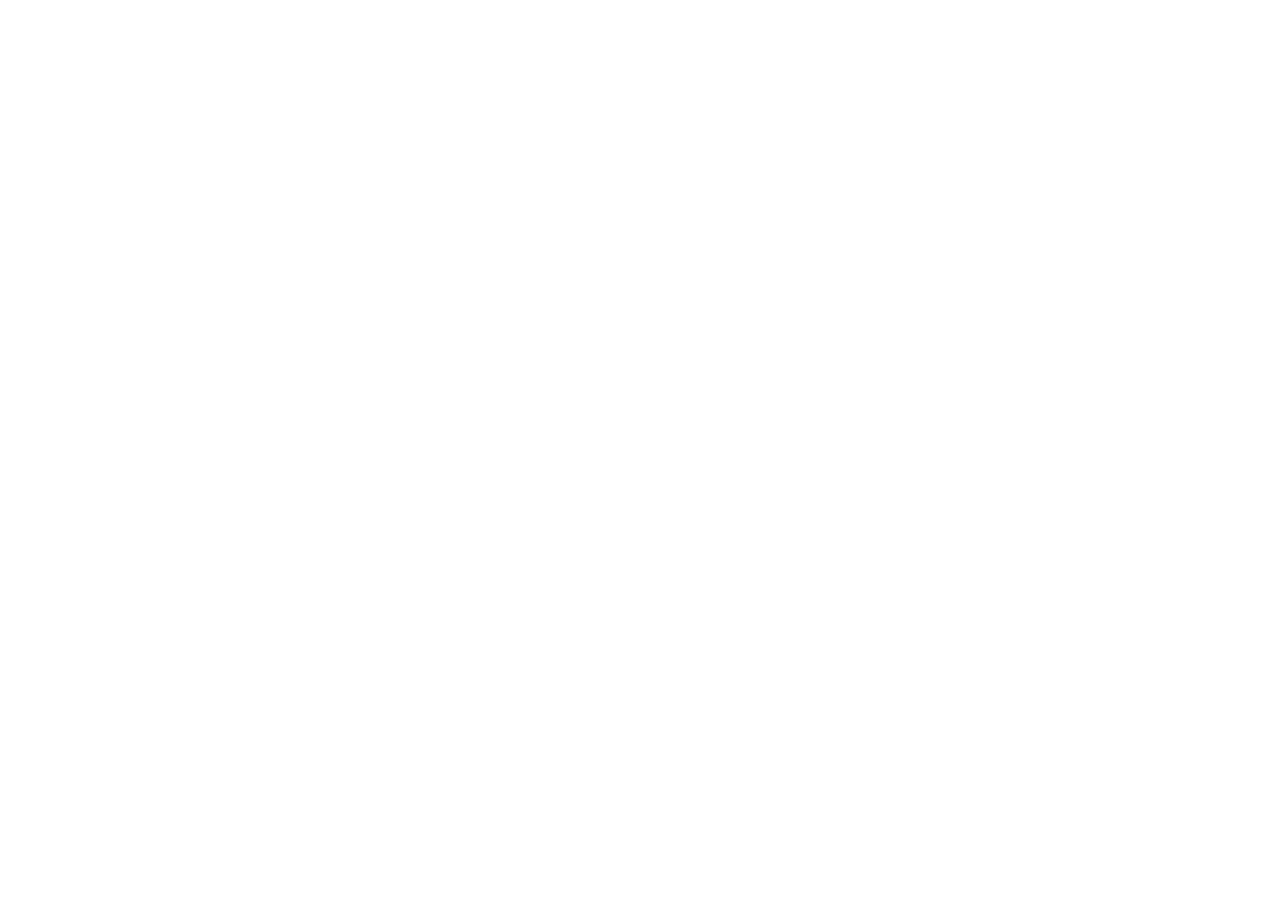
==== login.html @ 52bfa68f "init project" ====
<!DOCTYPE html>
<html lang="en">
<head>
    <meta charset="UTF-8">
    <meta http-equiv="X-UA-Compatible" content="IE=edge">
    <meta name="viewport" content="width=device-width, initial-scale=1.0">
    <title>Document</title>
</head>
<body>
    
</body>
</html>
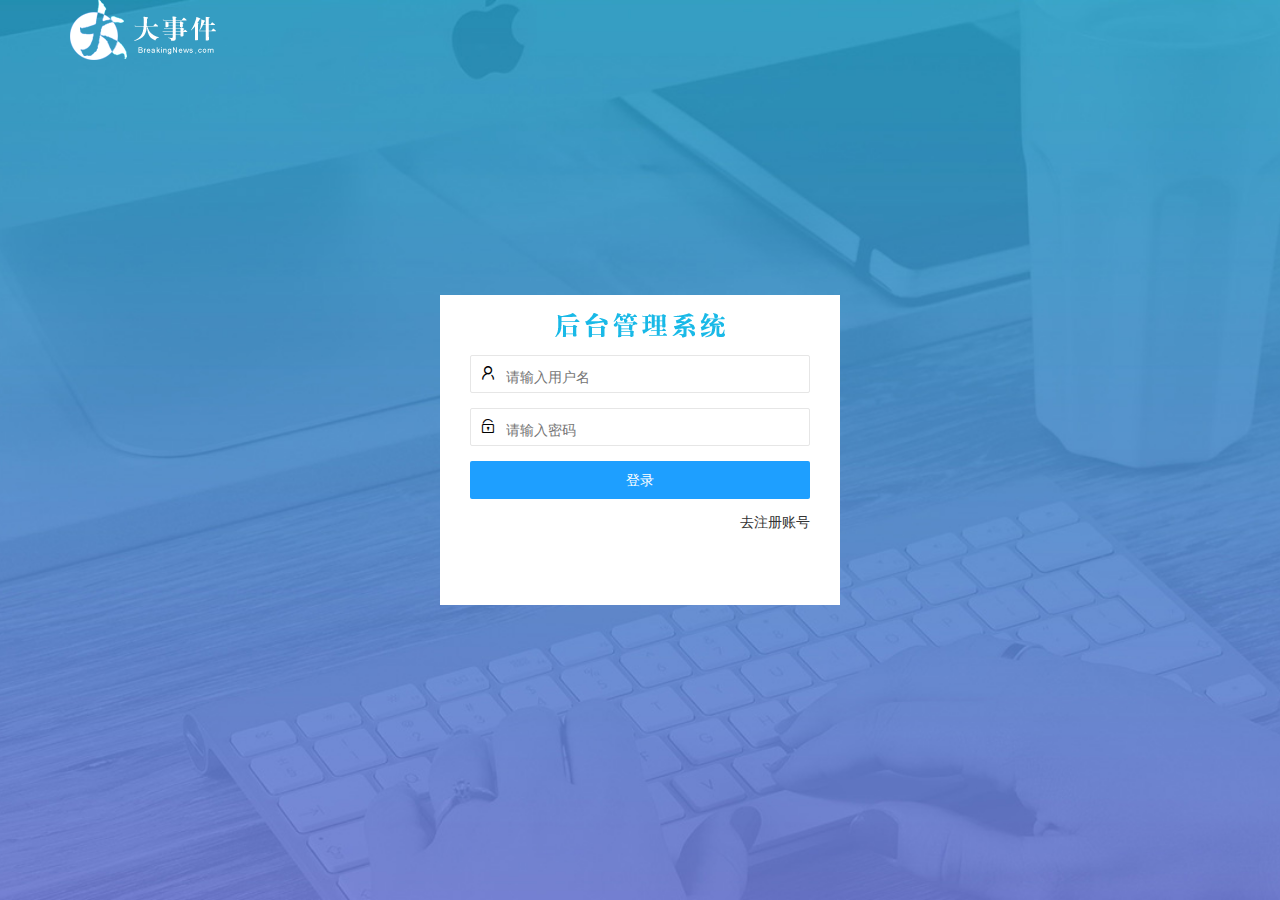
==== commit 215603e2: "完成了登录和注册的开发" ====
--- a/login.html
+++ b/login.html
@@ -1,12 +1,91 @@
 <!DOCTYPE html>
 <html lang="en">
+
 <head>
     <meta charset="UTF-8">
     <meta http-equiv="X-UA-Compatible" content="IE=edge">
     <meta name="viewport" content="width=device-width, initial-scale=1.0">
-    <title>Document</title>
+    <title>大事件</title>
+    <link rel="stylesheet" href="./assets/lib/layui/css/layui.css">
+    <link rel="stylesheet" href="./assets/css/login.css">
+
 </head>
+
 <body>
-    
+    <!-- 头部的logo区 -->
+    <div class="layui-main">
+        <img src="./assets/images/logo.png" alt="">
+    </div>
+
+    <!-- 登录注册区 -->
+    <div class="loginAndRegBox">
+        <div class="title-box"></div>
+        <!-- 登录的div -->
+        <div class="login-box">
+            <!-- 登录的表单 -->
+            <form class="layui-form" id="form-login">
+                <!-- 用户名 -->
+                <div class="layui-form-item">
+                    <i class="layui-icon layui-icon-username"></i>   
+                    <input type="text" name="username" required lay-verify="required" placeholder="请输入用户名"
+                        autocomplete="off" class="layui-input">
+                </div>
+                <!-- 密码 -->
+                <div class="layui-form-item">
+                    <i class="layui-icon layui-icon-password"></i>
+                    <input type="password" name="password" required lay-verify="required|pwd" placeholder="请输入密码"
+                        autocomplete="off" class="layui-input">
+                </div>
+                <!-- 登录按钮 -->
+                <div class="layui-form-item">
+                    <button class="layui-btn layui-btn-normal layui-btn-fluid" lay-submit >登录</button>
+                
+                </div>
+                <div class="layui-form-item links">
+                    <a href="JavaScript:;" id="link-reg">去注册账号</a>
+                </div>
+            </form>
+        </div>       
+        <!-- 注册的div -->
+        <div class="reg-box">
+            <form class="layui-form" id="form-reg">
+                <!-- 用户名 -->
+                <div class="layui-form-item">
+                    <i class="layui-icon layui-icon-username"></i>   
+                    <input type="text" name="username" required lay-verify="required" placeholder="请输入用户名"
+                        autocomplete="off" class="layui-input">
+                </div>
+                <!-- 密码 -->
+                <div class="layui-form-item">
+                    <i class="layui-icon layui-icon-password"></i>
+                    <input type="password" name="password" required lay-verify="required|pwd" placeholder="请输入密码"
+                        autocomplete="off" class="layui-input">
+                </div>
+                <!-- 确认密码 -->
+                <div class="layui-form-item">
+                    <i class="layui-icon layui-icon-password"></i>
+                    <input type="password" name="repassword" required lay-verify="required|pwd|repwd" placeholder="请再确认密码"
+                        autocomplete="off" class="layui-input">
+                </div>
+                <!-- 注册按钮 -->
+                <div class="layui-form-item">
+                    <button class="layui-btn layui-btn-normal layui-btn-fluid" lay-submit >注册</button>
+                </div>
+                <div class="layui-form-item links">
+                    <a href="JavaScript:;" id="link-login">去登录</a>
+                </div>
+            </form>
+
+        </div>
+    </div>
+
+
+    <!-- 导入lay js -->
+    <script src="./assets/lib/layui/layui.all.js"></script>
+    <!-- 导入jQuery -->
+    <script src="./assets/lib/jquery.js "></script>
+    <!-- 导入自己js脚本 -->
+    <script src="./assets/js/login.js"></script>
 </body>
+
 </html>--- a/assets/lib/layui/css/layui.css
+++ b/assets/lib/layui/css/layui.css
@@ -0,0 +1,2 @@
+/** layui-v2.5.5 MIT License By https://www.layui.com */
+ .layui-inline,img{display:inline-block;vertical-align:middle}h1,h2,h3,h4,h5,h6{font-weight:400}.layui-edge,.layui-header,.layui-inline,.layui-main{position:relative}.layui-body,.layui-edge,.layui-elip{overflow:hidden}.layui-btn,.layui-edge,.layui-inline,img{vertical-align:middle}.layui-btn,.layui-disabled,.layui-icon,.layui-unselect{-moz-user-select:none;-webkit-user-select:none;-ms-user-select:none}.layui-elip,.layui-form-checkbox span,.layui-form-pane .layui-form-label{text-overflow:ellipsis;white-space:nowrap}.layui-breadcrumb,.layui-tree-btnGroup{visibility:hidden}blockquote,body,button,dd,div,dl,dt,form,h1,h2,h3,h4,h5,h6,input,li,ol,p,pre,td,textarea,th,ul{margin:0;padding:0;-webkit-tap-highlight-color:rgba(0,0,0,0)}a:active,a:hover{outline:0}img{border:none}li{list-style:none}table{border-collapse:collapse;border-spacing:0}h4,h5,h6{font-size:100%}button,input,optgroup,option,select,textarea{font-family:inherit;font-size:inherit;font-style:inherit;font-weight:inherit;outline:0}pre{white-space:pre-wrap;white-space:-moz-pre-wrap;white-space:-pre-wrap;white-space:-o-pre-wrap;word-wrap:break-word}body{line-height:24px;font:14px Helvetica Neue,Helvetica,PingFang SC,Tahoma,Arial,sans-serif}hr{height:1px;margin:10px 0;border:0;clear:both}a{color:#333;text-decoration:none}a:hover{color:#777}a cite{font-style:normal;*cursor:pointer}.layui-border-box,.layui-border-box *{box-sizing:border-box}.layui-box,.layui-box *{box-sizing:content-box}.layui-clear{clear:both;*zoom:1}.layui-clear:after{content:'\20';clear:both;*zoom:1;display:block;height:0}.layui-inline{*display:inline;*zoom:1}.layui-edge{display:inline-block;width:0;height:0;border-width:6px;border-style:dashed;border-color:transparent}.layui-edge-top{top:-4px;border-bottom-color:#999;border-bottom-style:solid}.layui-edge-right{border-left-color:#999;border-left-style:solid}.layui-edge-bottom{top:2px;border-top-color:#999;border-top-style:solid}.layui-edge-left{border-right-color:#999;border-right-style:solid}.layui-disabled,.layui-disabled:hover{color:#d2d2d2!important;cursor:not-allowed!important}.layui-circle{border-radius:100%}.layui-show{display:block!important}.layui-hide{display:none!important}@font-face{font-family:layui-icon;src:url(../font/iconfont.eot?v=250);src:url(../font/iconfont.eot?v=250#iefix) format('embedded-opentype'),url(../font/iconfont.woff2?v=250) format('woff2'),url(../font/iconfont.woff?v=250) format('woff'),url(../font/iconfont.ttf?v=250) format('truetype'),url(../font/iconfont.svg?v=250#layui-icon) format('svg')}.layui-icon{font-family:layui-icon!important;font-size:16px;font-style:normal;-webkit-font-smoothing:antialiased;-moz-osx-font-smoothing:grayscale}.layui-icon-reply-fill:before{content:"\e611"}.layui-icon-set-fill:before{content:"\e614"}.layui-icon-menu-fill:before{content:"\e60f"}.layui-icon-search:before{content:"\e615"}.layui-icon-share:before{content:"\e641"}.layui-icon-set-sm:before{content:"\e620"}.layui-icon-engine:before{content:"\e628"}.layui-icon-close:before{content:"\1006"}.layui-icon-close-fill:before{content:"\1007"}.layui-icon-chart-screen:before{content:"\e629"}.layui-icon-star:before{content:"\e600"}.layui-icon-circle-dot:before{content:"\e617"}.layui-icon-chat:before{content:"\e606"}.layui-icon-release:before{content:"\e609"}.layui-icon-list:before{content:"\e60a"}.layui-icon-chart:before{content:"\e62c"}.layui-icon-ok-circle:before{content:"\1005"}.layui-icon-layim-theme:before{content:"\e61b"}.layui-icon-table:before{content:"\e62d"}.layui-icon-right:before{content:"\e602"}.layui-icon-left:before{content:"\e603"}.layui-icon-cart-simple:before{content:"\e698"}.layui-icon-face-cry:before{content:"\e69c"}.layui-icon-face-smile:before{content:"\e6af"}.layui-icon-survey:before{content:"\e6b2"}.layui-icon-tree:before{content:"\e62e"}.layui-icon-upload-circle:before{content:"\e62f"}.layui-icon-add-circle:before{content:"\e61f"}.layui-icon-download-circle:before{content:"\e601"}.layui-icon-templeate-1:before{content:"\e630"}.layui-icon-util:before{content:"\e631"}.layui-icon-face-surprised:before{content:"\e664"}.layui-icon-edit:before{content:"\e642"}.layui-icon-speaker:before{content:"\e645"}.layui-icon-down:before{content:"\e61a"}.layui-icon-file:before{content:"\e621"}.layui-icon-layouts:before{content:"\e632"}.layui-icon-rate-half:before{content:"\e6c9"}.layui-icon-add-circle-fine:before{content:"\e608"}.layui-icon-prev-circle:before{content:"\e633"}.layui-icon-read:before{content:"\e705"}.layui-icon-404:before{content:"\e61c"}.layui-icon-carousel:before{content:"\e634"}.layui-icon-help:before{content:"\e607"}.layui-icon-code-circle:before{content:"\e635"}.layui-icon-water:before{content:"\e636"}.layui-icon-username:before{content:"\e66f"}.layui-icon-find-fill:before{content:"\e670"}.layui-icon-about:before{content:"\e60b"}.layui-icon-location:before{content:"\e715"}.layui-icon-up:before{content:"\e619"}.layui-icon-pause:before{content:"\e651"}.layui-icon-date:before{content:"\e637"}.layui-icon-layim-uploadfile:before{content:"\e61d"}.layui-icon-delete:before{content:"\e640"}.layui-icon-play:before{content:"\e652"}.layui-icon-top:before{content:"\e604"}.layui-icon-friends:before{content:"\e612"}.layui-icon-refresh-3:before{content:"\e9aa"}.layui-icon-ok:before{content:"\e605"}.layui-icon-layer:before{content:"\e638"}.layui-icon-face-smile-fine:before{content:"\e60c"}.layui-icon-dollar:before{content:"\e659"}.layui-icon-group:before{content:"\e613"}.layui-icon-layim-download:before{content:"\e61e"}.layui-icon-picture-fine:before{content:"\e60d"}.layui-icon-link:before{content:"\e64c"}.layui-icon-diamond:before{content:"\e735"}.layui-icon-log:before{content:"\e60e"}.layui-icon-rate-solid:before{content:"\e67a"}.layui-icon-fonts-del:before{content:"\e64f"}.layui-icon-unlink:before{content:"\e64d"}.layui-icon-fonts-clear:before{content:"\e639"}.layui-icon-triangle-r:before{content:"\e623"}.layui-icon-circle:before{content:"\e63f"}.layui-icon-radio:before{content:"\e643"}.layui-icon-align-center:before{content:"\e647"}.layui-icon-align-right:before{content:"\e648"}.layui-icon-align-left:before{content:"\e649"}.layui-icon-loading-1:before{content:"\e63e"}.layui-icon-return:before{content:"\e65c"}.layui-icon-fonts-strong:before{content:"\e62b"}.layui-icon-upload:before{content:"\e67c"}.layui-icon-dialogue:before{content:"\e63a"}.layui-icon-video:before{content:"\e6ed"}.layui-icon-headset:before{content:"\e6fc"}.layui-icon-cellphone-fine:before{content:"\e63b"}.layui-icon-add-1:before{content:"\e654"}.layui-icon-face-smile-b:before{content:"\e650"}.layui-icon-fonts-html:before{content:"\e64b"}.layui-icon-form:before{content:"\e63c"}.layui-icon-cart:before{content:"\e657"}.layui-icon-camera-fill:before{content:"\e65d"}.layui-icon-tabs:before{content:"\e62a"}.layui-icon-fonts-code:before{content:"\e64e"}.layui-icon-fire:before{content:"\e756"}.layui-icon-set:before{content:"\e716"}.layui-icon-fonts-u:before{content:"\e646"}.layui-icon-triangle-d:before{content:"\e625"}.layui-icon-tips:before{content:"\e702"}.layui-icon-picture:before{content:"\e64a"}.layui-icon-more-vertical:before{content:"\e671"}.layui-icon-flag:before{content:"\e66c"}.layui-icon-loading:before{content:"\e63d"}.layui-icon-fonts-i:before{content:"\e644"}.layui-icon-refresh-1:before{content:"\e666"}.layui-icon-rmb:before{content:"\e65e"}.layui-icon-home:before{content:"\e68e"}.layui-icon-user:before{content:"\e770"}.layui-icon-notice:before{content:"\e667"}.layui-icon-login-weibo:before{content:"\e675"}.layui-icon-voice:before{content:"\e688"}.layui-icon-upload-drag:before{content:"\e681"}.layui-icon-login-qq:before{content:"\e676"}.layui-icon-snowflake:before{content:"\e6b1"}.layui-icon-file-b:before{content:"\e655"}.layui-icon-template:before{content:"\e663"}.layui-icon-auz:before{content:"\e672"}.layui-icon-console:before{content:"\e665"}.layui-icon-app:before{content:"\e653"}.layui-icon-prev:before{content:"\e65a"}.layui-icon-website:before{content:"\e7ae"}.layui-icon-next:before{content:"\e65b"}.layui-icon-component:before{content:"\e857"}.layui-icon-more:before{content:"\e65f"}.layui-icon-login-wechat:before{content:"\e677"}.layui-icon-shrink-right:before{content:"\e668"}.layui-icon-spread-left:before{content:"\e66b"}.layui-icon-camera:before{content:"\e660"}.layui-icon-note:before{content:"\e66e"}.layui-icon-refresh:before{content:"\e669"}.layui-icon-female:before{content:"\e661"}.layui-icon-male:before{content:"\e662"}.layui-icon-password:before{content:"\e673"}.layui-icon-senior:before{content:"\e674"}.layui-icon-theme:before{content:"\e66a"}.layui-icon-tread:before{content:"\e6c5"}.layui-icon-praise:before{content:"\e6c6"}.layui-icon-star-fill:before{content:"\e658"}.layui-icon-rate:before{content:"\e67b"}.layui-icon-template-1:before{content:"\e656"}.layui-icon-vercode:before{content:"\e679"}.layui-icon-cellphone:before{content:"\e678"}.layui-icon-screen-full:before{content:"\e622"}.layui-icon-screen-restore:before{content:"\e758"}.layui-icon-cols:before{content:"\e610"}.layui-icon-export:before{content:"\e67d"}.layui-icon-print:before{content:"\e66d"}.layui-icon-slider:before{content:"\e714"}.layui-icon-addition:before{content:"\e624"}.layui-icon-subtraction:before{content:"\e67e"}.layui-icon-service:before{content:"\e626"}.layui-icon-transfer:before{content:"\e691"}.layui-main{width:1140px;margin:0 auto}.layui-header{z-index:1000;height:60px}.layui-header a:hover{transition:all .5s;-webkit-transition:all .5s}.layui-side{position:fixed;left:0;top:0;bottom:0;z-index:999;width:200px;overflow-x:hidden}.layui-side-scroll{position:relative;width:220px;height:100%;overflow-x:hidden}.layui-body{position:absolute;left:200px;right:0;top:0;bottom:0;z-index:998;width:auto;overflow-y:auto;box-sizing:border-box}.layui-layout-body{overflow:hidden}.layui-layout-admin .layui-header{background-color:#23262E}.layui-layout-admin .layui-side{top:60px;width:200px;overflow-x:hidden}.layui-layout-admin .layui-body{position:fixed;top:60px;bottom:44px}.layui-layout-admin .layui-main{width:auto;margin:0 15px}.layui-layout-admin .layui-footer{position:fixed;left:200px;right:0;bottom:0;height:44px;line-height:44px;padding:0 15px;background-color:#eee}.layui-layout-admin .layui-logo{position:absolute;left:0;top:0;width:200px;height:100%;line-height:60px;text-align:center;color:#009688;font-size:16px}.layui-layout-admin .layui-header .layui-nav{background:0 0}.layui-layout-left{position:absolute!important;left:200px;top:0}.layui-layout-right{position:absolute!important;right:0;top:0}.layui-container{position:relative;margin:0 auto;padding:0 15px;box-sizing:border-box}.layui-fluid{position:relative;margin:0 auto;padding:0 15px}.layui-row:after,.layui-row:before{content:'';display:block;clear:both}.layui-col-lg1,.layui-col-lg10,.layui-col-lg11,.layui-col-lg12,.layui-col-lg2,.layui-col-lg3,.layui-col-lg4,.layui-col-lg5,.layui-col-lg6,.layui-col-lg7,.layui-col-lg8,.layui-col-lg9,.layui-col-md1,.layui-col-md10,.layui-col-md11,.layui-col-md12,.layui-col-md2,.layui-col-md3,.layui-col-md4,.layui-col-md5,.layui-col-md6,.layui-col-md7,.layui-col-md8,.layui-col-md9,.layui-col-sm1,.layui-col-sm10,.layui-col-sm11,.layui-col-sm12,.layui-col-sm2,.layui-col-sm3,.layui-col-sm4,.layui-col-sm5,.layui-col-sm6,.layui-col-sm7,.layui-col-sm8,.layui-col-sm9,.layui-col-xs1,.layui-col-xs10,.layui-col-xs11,.layui-col-xs12,.layui-col-xs2,.layui-col-xs3,.layui-col-xs4,.layui-col-xs5,.layui-col-xs6,.layui-col-xs7,.layui-col-xs8,.layui-col-xs9{position:relative;display:block;box-sizing:border-box}.layui-col-xs1,.layui-col-xs10,.layui-col-xs11,.layui-col-xs12,.layui-col-xs2,.layui-col-xs3,.layui-col-xs4,.layui-col-xs5,.layui-col-xs6,.layui-col-xs7,.layui-col-xs8,.layui-col-xs9{float:left}.layui-col-xs1{width:8.33333333%}.layui-col-xs2{width:16.66666667%}.layui-col-xs3{width:25%}.layui-col-xs4{width:33.33333333%}.layui-col-xs5{width:41.66666667%}.layui-col-xs6{width:50%}.layui-col-xs7{width:58.33333333%}.layui-col-xs8{width:66.66666667%}.layui-col-xs9{width:75%}.layui-col-xs10{width:83.33333333%}.layui-col-xs11{width:91.66666667%}.layui-col-xs12{width:100%}.layui-col-xs-offset1{margin-left:8.33333333%}.layui-col-xs-offset2{margin-left:16.66666667%}.layui-col-xs-offset3{margin-left:25%}.layui-col-xs-offset4{margin-left:33.33333333%}.layui-col-xs-offset5{margin-left:41.66666667%}.layui-col-xs-offset6{margin-left:50%}.layui-col-xs-offset7{margin-left:58.33333333%}.layui-col-xs-offset8{margin-left:66.66666667%}.layui-col-xs-offset9{margin-left:75%}.layui-col-xs-offset10{margin-left:83.33333333%}.layui-col-xs-offset11{margin-left:91.66666667%}.layui-col-xs-offset12{margin-left:100%}@media screen and (max-width:768px){.layui-hide-xs{display:none!important}.layui-show-xs-block{display:block!important}.layui-show-xs-inline{display:inline!important}.layui-show-xs-inline-block{display:inline-block!important}}@media screen and (min-width:768px){.layui-container{width:750px}.layui-hide-sm{display:none!important}.layui-show-sm-block{display:block!important}.layui-show-sm-inline{display:inline!important}.layui-show-sm-inline-block{display:inline-block!important}.layui-col-sm1,.layui-col-sm10,.layui-col-sm11,.layui-col-sm12,.layui-col-sm2,.layui-col-sm3,.layui-col-sm4,.layui-col-sm5,.layui-col-sm6,.layui-col-sm7,.layui-col-sm8,.layui-col-sm9{float:left}.layui-col-sm1{width:8.33333333%}.layui-col-sm2{width:16.66666667%}.layui-col-sm3{width:25%}.layui-col-sm4{width:33.33333333%}.layui-col-sm5{width:41.66666667%}.layui-col-sm6{width:50%}.layui-col-sm7{width:58.33333333%}.layui-col-sm8{width:66.66666667%}.layui-col-sm9{width:75%}.layui-col-sm10{width:83.33333333%}.layui-col-sm11{width:91.66666667%}.layui-col-sm12{width:100%}.layui-col-sm-offset1{margin-left:8.33333333%}.layui-col-sm-offset2{margin-left:16.66666667%}.layui-col-sm-offset3{margin-left:25%}.layui-col-sm-offset4{margin-left:33.33333333%}.layui-col-sm-offset5{margin-left:41.66666667%}.layui-col-sm-offset6{margin-left:50%}.layui-col-sm-offset7{margin-left:58.33333333%}.layui-col-sm-offset8{margin-left:66.66666667%}.layui-col-sm-offset9{margin-left:75%}.layui-col-sm-offset10{margin-left:83.33333333%}.layui-col-sm-offset11{margin-left:91.66666667%}.layui-col-sm-offset12{margin-left:100%}}@media screen and (min-width:992px){.layui-container{width:970px}.layui-hide-md{display:none!important}.layui-show-md-block{display:block!important}.layui-show-md-inline{display:inline!important}.layui-show-md-inline-block{display:inline-block!important}.layui-col-md1,.layui-col-md10,.layui-col-md11,.layui-col-md12,.layui-col-md2,.layui-col-md3,.layui-col-md4,.layui-col-md5,.layui-col-md6,.layui-col-md7,.layui-col-md8,.layui-col-md9{float:left}.layui-col-md1{width:8.33333333%}.layui-col-md2{width:16.66666667%}.layui-col-md3{width:25%}.layui-col-md4{width:33.33333333%}.layui-col-md5{width:41.66666667%}.layui-col-md6{width:50%}.layui-col-md7{width:58.33333333%}.layui-col-md8{width:66.66666667%}.layui-col-md9{width:75%}.layui-col-md10{width:83.33333333%}.layui-col-md11{width:91.66666667%}.layui-col-md12{width:100%}.layui-col-md-offset1{margin-left:8.33333333%}.layui-col-md-offset2{margin-left:16.66666667%}.layui-col-md-offset3{margin-left:25%}.layui-col-md-offset4{margin-left:33.33333333%}.layui-col-md-offset5{margin-left:41.66666667%}.layui-col-md-offset6{margin-left:50%}.layui-col-md-offset7{margin-left:58.33333333%}.layui-col-md-offset8{margin-left:66.66666667%}.layui-col-md-offset9{margin-left:75%}.layui-col-md-offset10{margin-left:83.33333333%}.layui-col-md-offset11{margin-left:91.66666667%}.layui-col-md-offset12{margin-left:100%}}@media screen and (min-width:1200px){.layui-container{width:1170px}.layui-hide-lg{display:none!important}.layui-show-lg-block{display:block!important}.layui-show-lg-inline{display:inline!important}.layui-show-lg-inline-block{display:inline-block!important}.layui-col-lg1,.layui-col-lg10,.layui-col-lg11,.layui-col-lg12,.layui-col-lg2,.layui-col-lg3,.layui-col-lg4,.layui-col-lg5,.layui-col-lg6,.layui-col-lg7,.layui-col-lg8,.layui-col-lg9{float:left}.layui-col-lg1{width:8.33333333%}.layui-col-lg2{width:16.66666667%}.layui-col-lg3{width:25%}.layui-col-lg4{width:33.33333333%}.layui-col-lg5{width:41.66666667%}.layui-col-lg6{width:50%}.layui-col-lg7{width:58.33333333%}.layui-col-lg8{width:66.66666667%}.layui-col-lg9{width:75%}.layui-col-lg10{width:83.33333333%}.layui-col-lg11{width:91.66666667%}.layui-col-lg12{width:100%}.layui-col-lg-offset1{margin-left:8.33333333%}.layui-col-lg-offset2{margin-left:16.66666667%}.layui-col-lg-offset3{margin-left:25%}.layui-col-lg-offset4{margin-left:33.33333333%}.layui-col-lg-offset5{margin-left:41.66666667%}.layui-col-lg-offset6{margin-left:50%}.layui-col-lg-offset7{margin-left:58.33333333%}.layui-col-lg-offset8{margin-left:66.66666667%}.layui-col-lg-offset9{margin-left:75%}.layui-col-lg-offset10{margin-left:83.33333333%}.layui-col-lg-offset11{margin-left:91.66666667%}.layui-col-lg-offset12{margin-left:100%}}.layui-col-space1{margin:-.5px}.layui-col-space1>*{padding:.5px}.layui-col-space3{margin:-1.5px}.layui-col-space3>*{padding:1.5px}.layui-col-space5{margin:-2.5px}.layui-col-space5>*{padding:2.5px}.layui-col-space8{margin:-3.5px}.layui-col-space8>*{padding:3.5px}.layui-col-space10{margin:-5px}.layui-col-space10>*{padding:5px}.layui-col-space12{margin:-6px}.layui-col-space12>*{padding:6px}.layui-col-space15{margin:-7.5px}.layui-col-space15>*{padding:7.5px}.layui-col-space18{margin:-9px}.layui-col-space18>*{padding:9px}.layui-col-space20{margin:-10px}.layui-col-space20>*{padding:10px}.layui-col-space22{margin:-11px}.layui-col-space22>*{padding:11px}.layui-col-space25{margin:-12.5px}.layui-col-space25>*{padding:12.5px}.layui-col-space30{margin:-15px}.layui-col-space30>*{padding:15px}.layui-btn,.layui-input,.layui-select,.layui-textarea,.layui-upload-button{outline:0;-webkit-appearance:none;transition:all .3s;-webkit-transition:all .3s;box-sizing:border-box}.layui-elem-quote{margin-bottom:10px;padding:15px;line-height:22px;border-left:5px solid #009688;border-radius:0 2px 2px 0;background-color:#f2f2f2}.layui-quote-nm{border-style:solid;border-width:1px 1px 1px 5px;background:0 0}.layui-elem-field{margin-bottom:10px;padding:0;border-width:1px;border-style:solid}.layui-elem-field legend{margin-left:20px;padding:0 10px;font-size:20px;font-weight:300}.layui-field-title{margin:10px 0 20px;border-width:1px 0 0}.layui-field-box{padding:10px 15px}.layui-field-title .layui-field-box{padding:10px 0}.layui-progress{position:relative;height:6px;border-radius:20px;background-color:#e2e2e2}.layui-progress-bar{position:absolute;left:0;top:0;width:0;max-width:100%;height:6px;border-radius:20px;text-align:right;background-color:#5FB878;transition:all .3s;-webkit-transition:all .3s}.layui-progress-big,.layui-progress-big .layui-progress-bar{height:18px;line-height:18px}.layui-progress-text{position:relative;top:-20px;line-height:18px;font-size:12px;color:#666}.layui-progress-big .layui-progress-text{position:static;padding:0 10px;color:#fff}.layui-collapse{border-width:1px;border-style:solid;border-radius:2px}.layui-colla-content,.layui-colla-item{border-top-width:1px;border-top-style:solid}.layui-colla-item:first-child{border-top:none}.layui-colla-title{position:relative;height:42px;line-height:42px;padding:0 15px 0 35px;color:#333;background-color:#f2f2f2;cursor:pointer;font-size:14px;overflow:hidden}.layui-colla-content{display:none;padding:10px 15px;line-height:22px;color:#666}.layui-colla-icon{position:absolute;left:15px;top:0;font-size:14px}.layui-card{margin-bottom:15px;border-radius:2px;background-color:#fff;box-shadow:0 1px 2px 0 rgba(0,0,0,.05)}.layui-card:last-child{margin-bottom:0}.layui-card-header{position:relative;height:42px;line-height:42px;padding:0 15px;border-bottom:1px solid #f6f6f6;color:#333;border-radius:2px 2px 0 0;font-size:14px}.layui-bg-black,.layui-bg-blue,.layui-bg-cyan,.layui-bg-green,.layui-bg-orange,.layui-bg-red{color:#fff!important}.layui-card-body{position:relative;padding:10px 15px;line-height:24px}.layui-card-body[pad15]{padding:15px}.layui-card-body[pad20]{padding:20px}.layui-card-body .layui-table{margin:5px 0}.layui-card .layui-tab{margin:0}.layui-panel-window{position:relative;padding:15px;border-radius:0;border-top:5px solid #E6E6E6;background-color:#fff}.layui-auxiliar-moving{position:fixed;left:0;right:0;top:0;bottom:0;width:100%;height:100%;background:0 0;z-index:9999999999}.layui-form-label,.layui-form-mid,.layui-form-select,.layui-input-block,.layui-input-inline,.layui-textarea{position:relative}.layui-bg-red{background-color:#FF5722!important}.layui-bg-orange{background-color:#FFB800!important}.layui-bg-green{background-color:#009688!important}.layui-bg-cyan{background-color:#2F4056!important}.layui-bg-blue{background-color:#1E9FFF!important}.layui-bg-black{background-color:#393D49!important}.layui-bg-gray{background-color:#eee!important;color:#666!important}.layui-badge-rim,.layui-colla-content,.layui-colla-item,.layui-collapse,.layui-elem-field,.layui-form-pane .layui-form-item[pane],.layui-form-pane .layui-form-label,.layui-input,.layui-layedit,.layui-layedit-tool,.layui-quote-nm,.layui-select,.layui-tab-bar,.layui-tab-card,.layui-tab-title,.layui-tab-title .layui-this:after,.layui-textarea{border-color:#e6e6e6}.layui-timeline-item:before,hr{background-color:#e6e6e6}.layui-text{line-height:22px;font-size:14px;color:#666}.layui-text h1,.layui-text h2,.layui-text h3{font-weight:500;color:#333}.layui-text h1{font-size:30px}.layui-text h2{font-size:24px}.layui-text h3{font-size:18px}.layui-text a:not(.layui-btn){color:#01AAED}.layui-text a:not(.layui-btn):hover{text-decoration:underline}.layui-text ul{padding:5px 0 5px 15px}.layui-text ul li{margin-top:5px;list-style-type:disc}.layui-text em,.layui-word-aux{color:#999!important;padding:0 5px!important}.layui-btn{display:inline-block;height:38px;line-height:38px;padding:0 18px;background-color:#009688;color:#fff;white-space:nowrap;text-align:center;font-size:14px;border:none;border-radius:2px;cursor:pointer}.layui-btn:hover{opacity:.8;filter:alpha(opacity=80);color:#fff}.layui-btn:active{opacity:1;filter:alpha(opacity=100)}.layui-btn+.layui-btn{margin-left:10px}.layui-btn-container{font-size:0}.layui-btn-container .layui-btn{margin-right:10px;margin-bottom:10px}.layui-btn-container .layui-btn+.layui-btn{margin-left:0}.layui-table .layui-btn-container .layui-btn{margin-bottom:9px}.layui-btn-radius{border-radius:100px}.layui-btn .layui-icon{margin-right:3px;font-size:18px;vertical-align:bottom;vertical-align:middle\9}.layui-btn-primary{border:1px solid #C9C9C9;background-color:#fff;color:#555}.layui-btn-primary:hover{border-color:#009688;color:#333}.layui-btn-normal{background-color:#1E9FFF}.layui-btn-warm{background-color:#FFB800}.layui-btn-danger{background-color:#FF5722}.layui-btn-checked{background-color:#5FB878}.layui-btn-disabled,.layui-btn-disabled:active,.layui-btn-disabled:hover{border:1px solid #e6e6e6;background-color:#FBFBFB;color:#C9C9C9;cursor:not-allowed;opacity:1}.layui-btn-lg{height:44px;line-height:44px;padding:0 25px;font-size:16px}.layui-btn-sm{height:30px;line-height:30px;padding:0 10px;font-size:12px}.layui-btn-sm i{font-size:16px!important}.layui-btn-xs{height:22px;line-height:22px;padding:0 5px;font-size:12px}.layui-btn-xs i{font-size:14px!important}.layui-btn-group{display:inline-block;vertical-align:middle;font-size:0}.layui-btn-group .layui-btn{margin-left:0!important;margin-right:0!important;border-left:1px solid rgba(255,255,255,.5);border-radius:0}.layui-btn-group .layui-btn-primary{border-left:none}.layui-btn-group .layui-btn-primary:hover{border-color:#C9C9C9;color:#009688}.layui-btn-group .layui-btn:first-child{border-left:none;border-radius:2px 0 0 2px}.layui-btn-group .layui-btn-primary:first-child{border-left:1px solid #c9c9c9}.layui-btn-group .layui-btn:last-child{border-radius:0 2px 2px 0}.layui-btn-group .layui-btn+.layui-btn{margin-left:0}.layui-btn-group+.layui-btn-group{margin-left:10px}.layui-btn-fluid{width:100%}.layui-input,.layui-select,.layui-textarea{height:38px;line-height:1.3;line-height:38px\9;border-width:1px;border-style:solid;background-color:#fff;border-radius:2px}.layui-input::-webkit-input-placeholder,.layui-select::-webkit-input-placeholder,.layui-textarea::-webkit-input-placeholder{line-height:1.3}.layui-input,.layui-textarea{display:block;width:100%;padding-left:10px}.layui-input:hover,.layui-textarea:hover{border-color:#D2D2D2!important}.layui-input:focus,.layui-textarea:focus{border-color:#C9C9C9!important}.layui-textarea{min-height:100px;height:auto;line-height:20px;padding:6px 10px;resize:vertical}.layui-select{padding:0 10px}.layui-form input[type=checkbox],.layui-form input[type=radio],.layui-form select{display:none}.layui-form [lay-ignore]{display:initial}.layui-form-item{margin-bottom:15px;clear:both;*zoom:1}.layui-form-item:after{content:'\20';clear:both;*zoom:1;display:block;height:0}.layui-form-label{float:left;display:block;padding:9px 15px;width:80px;font-weight:400;line-height:20px;text-align:right}.layui-form-label-col{display:block;float:none;padding:9px 0;line-height:20px;text-align:left}.layui-form-item .layui-inline{margin-bottom:5px;margin-right:10px}.layui-input-block{margin-left:110px;min-height:36px}.layui-input-inline{display:inline-block;vertical-align:middle}.layui-form-item .layui-input-inline{float:left;width:190px;margin-right:10px}.layui-form-text .layui-input-inline{width:auto}.layui-form-mid{float:left;display:block;padding:9px 0!important;line-height:20px;margin-right:10px}.layui-form-danger+.layui-form-select .layui-input,.layui-form-danger:focus{border-color:#FF5722!important}.layui-form-select .layui-input{padding-right:30px;cursor:pointer}.layui-form-select .layui-edge{position:absolute;right:10px;top:50%;margin-top:-3px;cursor:pointer;border-width:6px;border-top-color:#c2c2c2;border-top-style:solid;transition:all .3s;-webkit-transition:all .3s}.layui-form-select dl{display:none;position:absolute;left:0;top:42px;padding:5px 0;z-index:899;min-width:100%;border:1px solid #d2d2d2;max-height:300px;overflow-y:auto;background-color:#fff;border-radius:2px;box-shadow:0 2px 4px rgba(0,0,0,.12);box-sizing:border-box}.layui-form-select dl dd,.layui-form-select dl dt{padding:0 10px;line-height:36px;white-space:nowrap;overflow:hidden;text-overflow:ellipsis}.layui-form-select dl dt{font-size:12px;color:#999}.layui-form-select dl dd{cursor:pointer}.layui-form-select dl dd:hover{background-color:#f2f2f2;-webkit-transition:.5s all;transition:.5s all}.layui-form-select .layui-select-group dd{padding-left:20px}.layui-form-select dl dd.layui-select-tips{padding-left:10px!important;color:#999}.layui-form-select dl dd.layui-this{background-color:#5FB878;color:#fff}.layui-form-checkbox,.layui-form-select dl dd.layui-disabled{background-color:#fff}.layui-form-selected dl{display:block}.layui-form-checkbox,.layui-form-checkbox *,.layui-form-switch{display:inline-block;vertical-align:middle}.layui-form-selected .layui-edge{margin-top:-9px;-webkit-transform:rotate(180deg);transform:rotate(180deg);margin-top:-3px\9}:root .layui-form-selected .layui-edge{margin-top:-9px\0/IE9}.layui-form-selectup dl{top:auto;bottom:42px}.layui-select-none{margin:5px 0;text-align:center;color:#999}.layui-select-disabled .layui-disabled{border-color:#eee!important}.layui-select-disabled .layui-edge{border-top-color:#d2d2d2}.layui-form-checkbox{position:relative;height:30px;line-height:30px;margin-right:10px;padding-right:30px;cursor:pointer;font-size:0;-webkit-transition:.1s linear;transition:.1s linear;box-sizing:border-box}.layui-form-checkbox span{padding:0 10px;height:100%;font-size:14px;border-radius:2px 0 0 2px;background-color:#d2d2d2;color:#fff;overflow:hidden}.layui-form-checkbox:hover span{background-color:#c2c2c2}.layui-form-checkbox i{position:absolute;right:0;top:0;width:30px;height:28px;border:1px solid #d2d2d2;border-left:none;border-radius:0 2px 2px 0;color:#fff;font-size:20px;text-align:center}.layui-form-checkbox:hover i{border-color:#c2c2c2;color:#c2c2c2}.layui-form-checked,.layui-form-checked:hover{border-color:#5FB878}.layui-form-checked span,.layui-form-checked:hover span{background-color:#5FB878}.layui-form-checked i,.layui-form-checked:hover i{color:#5FB878}.layui-form-item .layui-form-checkbox{margin-top:4px}.layui-form-checkbox[lay-skin=primary]{height:auto!important;line-height:normal!important;min-width:18px;min-height:18px;border:none!important;margin-right:0;padding-left:28px;padding-right:0;background:0 0}.layui-form-checkbox[lay-skin=primary] span{padding-left:0;padding-right:15px;line-height:18px;background:0 0;color:#666}.layui-form-checkbox[lay-skin=primary] i{right:auto;left:0;width:16px;height:16px;line-height:16px;border:1px solid #d2d2d2;font-size:12px;border-radius:2px;background-color:#fff;-webkit-transition:.1s linear;transition:.1s linear}.layui-form-checkbox[lay-skin=primary]:hover i{border-color:#5FB878;color:#fff}.layui-form-checked[lay-skin=primary] i{border-color:#5FB878!important;background-color:#5FB878;color:#fff}.layui-checkbox-disbaled[lay-skin=primary] span{background:0 0!important;color:#c2c2c2}.layui-checkbox-disbaled[lay-skin=primary]:hover i{border-color:#d2d2d2}.layui-form-item .layui-form-checkbox[lay-skin=primary]{margin-top:10px}.layui-form-switch{position:relative;height:22px;line-height:22px;min-width:35px;padding:0 5px;margin-top:8px;border:1px solid #d2d2d2;border-radius:20px;cursor:pointer;background-color:#fff;-webkit-transition:.1s linear;transition:.1s linear}.layui-form-switch i{position:absolute;left:5px;top:3px;width:16px;height:16px;border-radius:20px;background-color:#d2d2d2;-webkit-transition:.1s linear;transition:.1s linear}.layui-form-switch em{position:relative;top:0;width:25px;margin-left:21px;padding:0!important;text-align:center!important;color:#999!important;font-style:normal!important;font-size:12px}.layui-form-onswitch{border-color:#5FB878;background-color:#5FB878}.layui-checkbox-disbaled,.layui-checkbox-disbaled i{border-color:#e2e2e2!important}.layui-form-onswitch i{left:100%;margin-left:-21px;background-color:#fff}.layui-form-onswitch em{margin-left:5px;margin-right:21px;color:#fff!important}.layui-checkbox-disbaled span{background-color:#e2e2e2!important}.layui-checkbox-disbaled:hover i{color:#fff!important}[lay-radio]{display:none}.layui-form-radio,.layui-form-radio *{display:inline-block;vertical-align:middle}.layui-form-radio{line-height:28px;margin:6px 10px 0 0;padding-right:10px;cursor:pointer;font-size:0}.layui-form-radio *{font-size:14px}.layui-form-radio>i{margin-right:8px;font-size:22px;color:#c2c2c2}.layui-form-radio>i:hover,.layui-form-radioed>i{color:#5FB878}.layui-radio-disbaled>i{color:#e2e2e2!important}.layui-form-pane .layui-form-label{width:110px;padding:8px 15px;height:38px;line-height:20px;border-width:1px;border-style:solid;border-radius:2px 0 0 2px;text-align:center;background-color:#FBFBFB;overflow:hidden;box-sizing:border-box}.layui-form-pane .layui-input-inline{margin-left:-1px}.layui-form-pane .layui-input-block{margin-left:110px;left:-1px}.layui-form-pane .layui-input{border-radius:0 2px 2px 0}.layui-form-pane .layui-form-text .layui-form-label{float:none;width:100%;border-radius:2px;box-sizing:border-box;text-align:left}.layui-form-pane .layui-form-text .layui-input-inline{display:block;margin:0;top:-1px;clear:both}.layui-form-pane .layui-form-text .layui-input-block{margin:0;left:0;top:-1px}.layui-form-pane .layui-form-text .layui-textarea{min-height:100px;border-radius:0 0 2px 2px}.layui-form-pane .layui-form-checkbox{margin:4px 0 4px 10px}.layui-form-pane .layui-form-radio,.layui-form-pane .layui-form-switch{margin-top:6px;margin-left:10px}.layui-form-pane .layui-form-item[pane]{position:relative;border-width:1px;border-style:solid}.layui-form-pane .layui-form-item[pane] .layui-form-label{position:absolute;left:0;top:0;height:100%;border-width:0 1px 0 0}.layui-form-pane .layui-form-item[pane] .layui-input-inline{margin-left:110px}@media screen and (max-width:450px){.layui-form-item .layui-form-label{text-overflow:ellipsis;overflow:hidden;white-space:nowrap}.layui-form-item .layui-inline{display:block;margin-right:0;margin-bottom:20px;clear:both}.layui-form-item .layui-inline:after{content:'\20';clear:both;display:block;height:0}.layui-form-item .layui-input-inline{display:block;float:none;left:-3px;width:auto;margin:0 0 10px 112px}.layui-form-item .layui-input-inline+.layui-form-mid{margin-left:110px;top:-5px;padding:0}.layui-form-item .layui-form-checkbox{margin-right:5px;margin-bottom:5px}}.layui-layedit{border-width:1px;border-style:solid;border-radius:2px}.layui-layedit-tool{padding:3px 5px;border-bottom-width:1px;border-bottom-style:solid;font-size:0}.layedit-tool-fixed{position:fixed;top:0;border-top:1px solid #e2e2e2}.layui-layedit-tool .layedit-tool-mid,.layui-layedit-tool .layui-icon{display:inline-block;vertical-align:middle;text-align:center;font-size:14px}.layui-layedit-tool .layui-icon{position:relative;width:32px;height:30px;line-height:30px;margin:3px 5px;color:#777;cursor:pointer;border-radius:2px}.layui-layedit-tool .layui-icon:hover{color:#393D49}.layui-layedit-tool .layui-icon:active{color:#000}.layui-layedit-tool .layedit-tool-active{background-color:#e2e2e2;color:#000}.layui-layedit-tool .layui-disabled,.layui-layedit-tool .layui-disabled:hover{color:#d2d2d2;cursor:not-allowed}.layui-layedit-tool .layedit-tool-mid{width:1px;height:18px;margin:0 10px;background-color:#d2d2d2}.layedit-tool-html{width:50px!important;font-size:30px!important}.layedit-tool-b,.layedit-tool-code,.layedit-tool-help{font-size:16px!important}.layedit-tool-d,.layedit-tool-face,.layedit-tool-image,.layedit-tool-unlink{font-size:18px!important}.layedit-tool-image input{position:absolute;font-size:0;left:0;top:0;width:100%;height:100%;opacity:.01;filter:Alpha(opacity=1);cursor:pointer}.layui-layedit-iframe iframe{display:block;width:100%}#LAY_layedit_code{overflow:hidden}.layui-laypage{display:inline-block;*display:inline;*zoom:1;vertical-align:middle;margin:10px 0;font-size:0}.layui-laypage>a:first-child,.layui-laypage>a:first-child em{border-radius:2px 0 0 2px}.layui-laypage>a:last-child,.layui-laypage>a:last-child em{border-radius:0 2px 2px 0}.layui-laypage>:first-child{margin-left:0!important}.layui-laypage>:last-child{margin-right:0!important}.layui-laypage a,.layui-laypage button,.layui-laypage input,.layui-laypage select,.layui-laypage span{border:1px solid #e2e2e2}.layui-laypage a,.layui-laypage span{display:inline-block;*display:inline;*zoom:1;vertical-align:middle;padding:0 15px;height:28px;line-height:28px;margin:0 -1px 5px 0;background-color:#fff;color:#333;font-size:12px}.layui-flow-more a *,.layui-laypage input,.layui-table-view select[lay-ignore]{display:inline-block}.layui-laypage a:hover{color:#009688}.layui-laypage em{font-style:normal}.layui-laypage .layui-laypage-spr{color:#999;font-weight:700}.layui-laypage a{text-decoration:none}.layui-laypage .layui-laypage-curr{position:relative}.layui-laypage .layui-laypage-curr em{position:relative;color:#fff}.layui-laypage .layui-laypage-curr .layui-laypage-em{position:absolute;left:-1px;top:-1px;padding:1px;width:100%;height:100%;background-color:#009688}.layui-laypage-em{border-radius:2px}.layui-laypage-next em,.layui-laypage-prev em{font-family:Sim sun;font-size:16px}.layui-laypage .layui-laypage-count,.layui-laypage .layui-laypage-limits,.layui-laypage .layui-laypage-refresh,.layui-laypage .layui-laypage-skip{margin-left:10px;margin-right:10px;padding:0;border:none}.layui-laypage .layui-laypage-limits,.layui-laypage .layui-laypage-refresh{vertical-align:top}.layui-laypage .layui-laypage-refresh i{font-size:18px;cursor:pointer}.layui-laypage select{height:22px;padding:3px;border-radius:2px;cursor:pointer}.layui-laypage .layui-laypage-skip{height:30px;line-height:30px;color:#999}.layui-laypage button,.layui-laypage input{height:30px;line-height:30px;border-radius:2px;vertical-align:top;background-color:#fff;box-sizing:border-box}.layui-laypage input{width:40px;margin:0 10px;padding:0 3px;text-align:center}.layui-laypage input:focus,.layui-laypage select:focus{border-color:#009688!important}.layui-laypage button{margin-left:10px;padding:0 10px;cursor:pointer}.layui-table,.layui-table-view{margin:10px 0}.layui-flow-more{margin:10px 0;text-align:center;color:#999;font-size:14px}.layui-flow-more a{height:32px;line-height:32px}.layui-flow-more a *{vertical-align:top}.layui-flow-more a cite{padding:0 20px;border-radius:3px;background-color:#eee;color:#333;font-style:normal}.layui-flow-more a cite:hover{opacity:.8}.layui-flow-more a i{font-size:30px;color:#737383}.layui-table{width:100%;background-color:#fff;color:#666}.layui-table tr{transition:all .3s;-webkit-transition:all .3s}.layui-table th{text-align:left;font-weight:400}.layui-table tbody tr:hover,.layui-table thead tr,.layui-table-click,.layui-table-header,.layui-table-hover,.layui-table-mend,.layui-table-patch,.layui-table-tool,.layui-table-total,.layui-table-total tr,.layui-table[lay-even] tr:nth-child(even){background-color:#f2f2f2}.layui-table td,.layui-table th,.layui-table-col-set,.layui-table-fixed-r,.layui-table-grid-down,.layui-table-header,.layui-table-page,.layui-table-tips-main,.layui-table-tool,.layui-table-total,.layui-table-view,.layui-table[lay-skin=line],.layui-table[lay-skin=row]{border-width:1px;border-style:solid;border-color:#e6e6e6}.layui-table td,.layui-table th{position:relative;padding:9px 15px;min-height:20px;line-height:20px;font-size:14px}.layui-table[lay-skin=line] td,.layui-table[lay-skin=line] th{border-width:0 0 1px}.layui-table[lay-skin=row] td,.layui-table[lay-skin=row] th{border-width:0 1px 0 0}.layui-table[lay-skin=nob] td,.layui-table[lay-skin=nob] th{border:none}.layui-table img{max-width:100px}.layui-table[lay-size=lg] td,.layui-table[lay-size=lg] th{padding:15px 30px}.layui-table-view .layui-table[lay-size=lg] .layui-table-cell{height:40px;line-height:40px}.layui-table[lay-size=sm] td,.layui-table[lay-size=sm] th{font-size:12px;padding:5px 10px}.layui-table-view .layui-table[lay-size=sm] .layui-table-cell{height:20px;line-height:20px}.layui-table[lay-data]{display:none}.layui-table-box{position:relative;overflow:hidden}.layui-table-view .layui-table{position:relative;width:auto;margin:0}.layui-table-view .layui-table[lay-skin=line]{border-width:0 1px 0 0}.layui-table-view .layui-table[lay-skin=row]{border-width:0 0 1px}.layui-table-view .layui-table td,.layui-table-view .layui-table th{padding:5px 0;border-top:none;border-left:none}.layui-table-view .layui-table th.layui-unselect .layui-table-cell span{cursor:pointer}.layui-table-view .layui-table td{cursor:default}.layui-table-view .layui-table td[data-edit=text]{cursor:text}.layui-table-view .layui-form-checkbox[lay-skin=primary] i{width:18px;height:18px}.layui-table-view .layui-form-radio{line-height:0;padding:0}.layui-table-view .layui-form-radio>i{margin:0;font-size:20px}.layui-table-init{position:absolute;left:0;top:0;width:100%;height:100%;text-align:center;z-index:110}.layui-table-init .layui-icon{position:absolute;left:50%;top:50%;margin:-15px 0 0 -15px;font-size:30px;color:#c2c2c2}.layui-table-header{border-width:0 0 1px;overflow:hidden}.layui-table-header .layui-table{margin-bottom:-1px}.layui-table-tool .layui-inline[lay-event]{position:relative;width:26px;height:26px;padding:5px;line-height:16px;margin-right:10px;text-align:center;color:#333;border:1px solid #ccc;cursor:pointer;-webkit-transition:.5s all;transition:.5s all}.layui-table-tool .layui-inline[lay-event]:hover{border:1px solid #999}.layui-table-tool-temp{padding-right:120px}.layui-table-tool-self{position:absolute;right:17px;top:10px}.layui-table-tool .layui-table-tool-self .layui-inline[lay-event]{margin:0 0 0 10px}.layui-table-tool-panel{position:absolute;top:29px;left:-1px;padding:5px 0;min-width:150px;min-height:40px;border:1px solid #d2d2d2;text-align:left;overflow-y:auto;background-color:#fff;box-shadow:0 2px 4px rgba(0,0,0,.12)}.layui-table-cell,.layui-table-tool-panel li{overflow:hidden;text-overflow:ellipsis;white-space:nowrap}.layui-table-tool-panel li{padding:0 10px;line-height:30px;-webkit-transition:.5s all;transition:.5s all}.layui-table-tool-panel li .layui-form-checkbox[lay-skin=primary]{width:100%;padding-left:28px}.layui-table-tool-panel li:hover{background-color:#f2f2f2}.layui-table-tool-panel li .layui-form-checkbox[lay-skin=primary] i{position:absolute;left:0;top:0}.layui-table-tool-panel li .layui-form-checkbox[lay-skin=primary] span{padding:0}.layui-table-tool .layui-table-tool-self .layui-table-tool-panel{left:auto;right:-1px}.layui-table-col-set{position:absolute;right:0;top:0;width:20px;height:100%;border-width:0 0 0 1px;background-color:#fff}.layui-table-sort{width:10px;height:20px;margin-left:5px;cursor:pointer!important}.layui-table-sort .layui-edge{position:absolute;left:5px;border-width:5px}.layui-table-sort .layui-table-sort-asc{top:3px;border-top:none;border-bottom-style:solid;border-bottom-color:#b2b2b2}.layui-table-sort .layui-table-sort-asc:hover{border-bottom-color:#666}.layui-table-sort .layui-table-sort-desc{bottom:5px;border-bottom:none;border-top-style:solid;border-top-color:#b2b2b2}.layui-table-sort .layui-table-sort-desc:hover{border-top-color:#666}.layui-table-sort[lay-sort=asc] .layui-table-sort-asc{border-bottom-color:#000}.layui-table-sort[lay-sort=desc] .layui-table-sort-desc{border-top-color:#000}.layui-table-cell{height:28px;line-height:28px;padding:0 15px;position:relative;box-sizing:border-box}.layui-table-cell .layui-form-checkbox[lay-skin=primary]{top:-1px;padding:0}.layui-table-cell .layui-table-link{color:#01AAED}.laytable-cell-checkbox,.laytable-cell-numbers,.laytable-cell-radio,.laytable-cell-space{padding:0;text-align:center}.layui-table-body{position:relative;overflow:auto;margin-right:-1px;margin-bottom:-1px}.layui-table-body .layui-none{line-height:26px;padding:15px;text-align:center;color:#999}.layui-table-fixed{position:absolute;left:0;top:0;z-index:101}.layui-table-fixed .layui-table-body{overflow:hidden}.layui-table-fixed-l{box-shadow:0 -1px 8px rgba(0,0,0,.08)}.layui-table-fixed-r{left:auto;right:-1px;border-width:0 0 0 1px;box-shadow:-1px 0 8px rgba(0,0,0,.08)}.layui-table-fixed-r .layui-table-header{position:relative;overflow:visible}.layui-table-mend{position:absolute;right:-49px;top:0;height:100%;width:50px}.layui-table-tool{position:relative;z-index:890;width:100%;min-height:50px;line-height:30px;padding:10px 15px;border-width:0 0 1px}.layui-table-tool .layui-btn-container{margin-bottom:-10px}.layui-table-page,.layui-table-total{border-width:1px 0 0;margin-bottom:-1px;overflow:hidden}.layui-table-page{position:relative;width:100%;padding:7px 7px 0;height:41px;font-size:12px;white-space:nowrap}.layui-table-page>div{height:26px}.layui-table-page .layui-laypage{margin:0}.layui-table-page .layui-laypage a,.layui-table-page .layui-laypage span{height:26px;line-height:26px;margin-bottom:10px;border:none;background:0 0}.layui-table-page .layui-laypage a,.layui-table-page .layui-laypage span.layui-laypage-curr{padding:0 12px}.layui-table-page .layui-laypage span{margin-left:0;padding:0}.layui-table-page .layui-laypage .layui-laypage-prev{margin-left:-7px!important}.layui-table-page .layui-laypage .layui-laypage-curr .layui-laypage-em{left:0;top:0;padding:0}.layui-table-page .layui-laypage button,.layui-table-page .layui-laypage input{height:26px;line-height:26px}.layui-table-page .layui-laypage input{width:40px}.layui-table-page .layui-laypage button{padding:0 10px}.layui-table-page select{height:18px}.layui-table-patch .layui-table-cell{padding:0;width:30px}.layui-table-edit{position:absolute;left:0;top:0;width:100%;height:100%;padding:0 14px 1px;border-radius:0;box-shadow:1px 1px 20px rgba(0,0,0,.15)}.layui-table-edit:focus{border-color:#5FB878!important}select.layui-table-edit{padding:0 0 0 10px;border-color:#C9C9C9}.layui-table-view .layui-form-checkbox,.layui-table-view .layui-form-radio,.layui-table-view .layui-form-switch{top:0;margin:0;box-sizing:content-box}.layui-table-view .layui-form-checkbox{top:-1px;height:26px;line-height:26px}.layui-table-view .layui-form-checkbox i{height:26px}.layui-table-grid .layui-table-cell{overflow:visible}.layui-table-grid-down{position:absolute;top:0;right:0;width:26px;height:100%;padding:5px 0;border-width:0 0 0 1px;text-align:center;background-color:#fff;color:#999;cursor:pointer}.layui-table-grid-down .layui-icon{position:absolute;top:50%;left:50%;margin:-8px 0 0 -8px}.layui-table-grid-down:hover{background-color:#fbfbfb}body .layui-table-tips .layui-layer-content{background:0 0;padding:0;box-shadow:0 1px 6px rgba(0,0,0,.12)}.layui-table-tips-main{margin:-44px 0 0 -1px;max-height:150px;padding:8px 15px;font-size:14px;overflow-y:scroll;background-color:#fff;color:#666}.layui-table-tips-c{position:absolute;right:-3px;top:-13px;width:20px;height:20px;padding:3px;cursor:pointer;background-color:#666;border-radius:50%;color:#fff}.layui-table-tips-c:hover{background-color:#777}.layui-table-tips-c:before{position:relative;right:-2px}.layui-upload-file{display:none!important;opacity:.01;filter:Alpha(opacity=1)}.layui-upload-drag,.layui-upload-form,.layui-upload-wrap{display:inline-block}.layui-upload-list{margin:10px 0}.layui-upload-choose{padding:0 10px;color:#999}.layui-upload-drag{position:relative;padding:30px;border:1px dashed #e2e2e2;background-color:#fff;text-align:center;cursor:pointer;color:#999}.layui-upload-drag .layui-icon{font-size:50px;color:#009688}.layui-upload-drag[lay-over]{border-color:#009688}.layui-upload-iframe{position:absolute;width:0;height:0;border:0;visibility:hidden}.layui-upload-wrap{position:relative;vertical-align:middle}.layui-upload-wrap .layui-upload-file{display:block!important;position:absolute;left:0;top:0;z-index:10;font-size:100px;width:100%;height:100%;opacity:.01;filter:Alpha(opacity=1);cursor:pointer}.layui-transfer-active,.layui-transfer-box{display:inline-block;vertical-align:middle}.layui-transfer-box,.layui-transfer-header,.layui-transfer-search{border-width:0;border-style:solid;border-color:#e6e6e6}.layui-transfer-box{position:relative;border-width:1px;width:200px;height:360px;border-radius:2px;background-color:#fff}.layui-transfer-box .layui-form-checkbox{width:100%;margin:0!important}.layui-transfer-header{height:38px;line-height:38px;padding:0 10px;border-bottom-width:1px}.layui-transfer-search{position:relative;padding:10px;border-bottom-width:1px}.layui-transfer-search .layui-input{height:32px;padding-left:30px;font-size:12px}.layui-transfer-search .layui-icon-search{position:absolute;left:20px;top:50%;margin-top:-8px;color:#666}.layui-transfer-active{margin:0 15px}.layui-transfer-active .layui-btn{display:block;margin:0;padding:0 15px;background-color:#5FB878;border-color:#5FB878;color:#fff}.layui-transfer-active .layui-btn-disabled{background-color:#FBFBFB;border-color:#e6e6e6;color:#C9C9C9}.layui-transfer-active .layui-btn:first-child{margin-bottom:15px}.layui-transfer-active .layui-btn .layui-icon{margin:0;font-size:14px!important}.layui-transfer-data{padding:5px 0;overflow:auto}.layui-transfer-data li{height:32px;line-height:32px;padding:0 10px}.layui-transfer-data li:hover{background-color:#f2f2f2;transition:.5s all}.layui-transfer-data .layui-none{padding:15px 10px;text-align:center;color:#999}.layui-nav{position:relative;padding:0 20px;background-color:#393D49;color:#fff;border-radius:2px;font-size:0;box-sizing:border-box}.layui-nav *{font-size:14px}.layui-nav .layui-nav-item{position:relative;display:inline-block;*display:inline;*zoom:1;vertical-align:middle;line-height:60px}.layui-nav .layui-nav-item a{display:block;padding:0 20px;color:#fff;color:rgba(255,255,255,.7);transition:all .3s;-webkit-transition:all .3s}.layui-nav .layui-this:after,.layui-nav-bar,.layui-nav-tree .layui-nav-itemed:after{position:absolute;left:0;top:0;width:0;height:5px;background-color:#5FB878;transition:all .2s;-webkit-transition:all .2s}.layui-nav-bar{z-index:1000}.layui-nav .layui-nav-item a:hover,.layui-nav .layui-this a{color:#fff}.layui-nav .layui-this:after{content:'';top:auto;bottom:0;width:100%}.layui-nav-img{width:30px;height:30px;margin-right:10px;border-radius:50%}.layui-nav .layui-nav-more{content:'';width:0;height:0;border-style:solid dashed dashed;border-color:#fff transparent transparent;overflow:hidden;cursor:pointer;transition:all .2s;-webkit-transition:all .2s;position:absolute;top:50%;right:3px;margin-top:-3px;border-width:6px;border-top-color:rgba(255,255,255,.7)}.layui-nav .layui-nav-mored,.layui-nav-itemed>a .layui-nav-more{margin-top:-9px;border-style:dashed dashed solid;border-color:transparent transparent #fff}.layui-nav-child{display:none;position:absolute;left:0;top:65px;min-width:100%;line-height:36px;padding:5px 0;box-shadow:0 2px 4px rgba(0,0,0,.12);border:1px solid #d2d2d2;background-color:#fff;z-index:100;border-radius:2px;white-space:nowrap}.layui-nav .layui-nav-child a{color:#333}.layui-nav .layui-nav-child a:hover{background-color:#f2f2f2;color:#000}.layui-nav-child dd{position:relative}.layui-nav .layui-nav-child dd.layui-this a,.layui-nav-child dd.layui-this{background-color:#5FB878;color:#fff}.layui-nav-child dd.layui-this:after{display:none}.layui-nav-tree{width:200px;padding:0}.layui-nav-tree .layui-nav-item{display:block;width:100%;line-height:45px}.layui-nav-tree .layui-nav-item a{position:relative;height:45px;line-height:45px;text-overflow:ellipsis;overflow:hidden;white-space:nowrap}.layui-nav-tree .layui-nav-item a:hover{background-color:#4E5465}.layui-nav-tree .layui-nav-bar{width:5px;height:0;background-color:#009688}.layui-nav-tree .layui-nav-child dd.layui-this,.layui-nav-tree .layui-nav-child dd.layui-this a,.layui-nav-tree .layui-this,.layui-nav-tree .layui-this>a,.layui-nav-tree .layui-this>a:hover{background-color:#009688;color:#fff}.layui-nav-tree .layui-this:after{display:none}.layui-nav-itemed>a,.layui-nav-tree .layui-nav-title a,.layui-nav-tree .layui-nav-title a:hover{color:#fff!important}.layui-nav-tree .layui-nav-child{position:relative;z-index:0;top:0;border:none;box-shadow:none}.layui-nav-tree .layui-nav-child a{height:40px;line-height:40px;color:#fff;color:rgba(255,255,255,.7)}.layui-nav-tree .layui-nav-child,.layui-nav-tree .layui-nav-child a:hover{background:0 0;color:#fff}.layui-nav-tree .layui-nav-more{right:10px}.layui-nav-itemed>.layui-nav-child{display:block;padding:0;background-color:rgba(0,0,0,.3)!important}.layui-nav-itemed>.layui-nav-child>.layui-this>.layui-nav-child{display:block}.layui-nav-side{position:fixed;top:0;bottom:0;left:0;overflow-x:hidden;z-index:999}.layui-bg-blue .layui-nav-bar,.layui-bg-blue .layui-nav-itemed:after,.layui-bg-blue .layui-this:after{background-color:#93D1FF}.layui-bg-blue .layui-nav-child dd.layui-this{background-color:#1E9FFF}.layui-bg-blue .layui-nav-itemed>a,.layui-nav-tree.layui-bg-blue .layui-nav-title a,.layui-nav-tree.layui-bg-blue .layui-nav-title a:hover{background-color:#007DDB!important}.layui-breadcrumb{font-size:0}.layui-breadcrumb>*{font-size:14px}.layui-breadcrumb a{color:#999!important}.layui-breadcrumb a:hover{color:#5FB878!important}.layui-breadcrumb a cite{color:#666;font-style:normal}.layui-breadcrumb span[lay-separator]{margin:0 10px;color:#999}.layui-tab{margin:10px 0;text-align:left!important}.layui-tab[overflow]>.layui-tab-title{overflow:hidden}.layui-tab-title{position:relative;left:0;height:40px;white-space:nowrap;font-size:0;border-bottom-width:1px;border-bottom-style:solid;transition:all .2s;-webkit-transition:all .2s}.layui-tab-title li{display:inline-block;*display:inline;*zoom:1;vertical-align:middle;font-size:14px;transition:all .2s;-webkit-transition:all .2s;position:relative;line-height:40px;min-width:65px;padding:0 15px;text-align:center;cursor:pointer}.layui-tab-title li a{display:block}.layui-tab-title .layui-this{color:#000}.layui-tab-title .layui-this:after{position:absolute;left:0;top:0;content:'';width:100%;height:41px;border-width:1px;border-style:solid;border-bottom-color:#fff;border-radius:2px 2px 0 0;box-sizing:border-box;pointer-events:none}.layui-tab-bar{position:absolute;right:0;top:0;z-index:10;width:30px;height:39px;line-height:39px;border-width:1px;border-style:solid;border-radius:2px;text-align:center;background-color:#fff;cursor:pointer}.layui-tab-bar .layui-icon{position:relative;display:inline-block;top:3px;transition:all .3s;-webkit-transition:all .3s}.layui-tab-item{display:none}.layui-tab-more{padding-right:30px;height:auto!important;white-space:normal!important}.layui-tab-more li.layui-this:after{border-bottom-color:#e2e2e2;border-radius:2px}.layui-tab-more .layui-tab-bar .layui-icon{top:-2px;top:3px\9;-webkit-transform:rotate(180deg);transform:rotate(180deg)}:root .layui-tab-more .layui-tab-bar .layui-icon{top:-2px\0/IE9}.layui-tab-content{padding:10px}.layui-tab-title li .layui-tab-close{position:relative;display:inline-block;width:18px;height:18px;line-height:20px;margin-left:8px;top:1px;text-align:center;font-size:14px;color:#c2c2c2;transition:all .2s;-webkit-transition:all .2s}.layui-tab-title li .layui-tab-close:hover{border-radius:2px;background-color:#FF5722;color:#fff}.layui-tab-brief>.layui-tab-title .layui-this{color:#009688}.layui-tab-brief>.layui-tab-more li.layui-this:after,.layui-tab-brief>.layui-tab-title .layui-this:after{border:none;border-radius:0;border-bottom:2px solid #5FB878}.layui-tab-brief[overflow]>.layui-tab-title .layui-this:after{top:-1px}.layui-tab-card{border-width:1px;border-style:solid;border-radius:2px;box-shadow:0 2px 5px 0 rgba(0,0,0,.1)}.layui-tab-card>.layui-tab-title{background-color:#f2f2f2}.layui-tab-card>.layui-tab-title li{margin-right:-1px;margin-left:-1px}.layui-tab-card>.layui-tab-title .layui-this{background-color:#fff}.layui-tab-card>.layui-tab-title .layui-this:after{border-top:none;border-width:1px;border-bottom-color:#fff}.layui-tab-card>.layui-tab-title .layui-tab-bar{height:40px;line-height:40px;border-radius:0;border-top:none;border-right:none}.layui-tab-card>.layui-tab-more .layui-this{background:0 0;color:#5FB878}.layui-tab-card>.layui-tab-more .layui-this:after{border:none}.layui-timeline{padding-left:5px}.layui-timeline-item{position:relative;padding-bottom:20px}.layui-timeline-axis{position:absolute;left:-5px;top:0;z-index:10;width:20px;height:20px;line-height:20px;background-color:#fff;color:#5FB878;border-radius:50%;text-align:center;cursor:pointer}.layui-timeline-axis:hover{color:#FF5722}.layui-timeline-item:before{content:'';position:absolute;left:5px;top:0;z-index:0;width:1px;height:100%}.layui-timeline-item:last-child:before{display:none}.layui-timeline-item:first-child:before{display:block}.layui-timeline-content{padding-left:25px}.layui-timeline-title{position:relative;margin-bottom:10px}.layui-badge,.layui-badge-dot,.layui-badge-rim{position:relative;display:inline-block;padding:0 6px;font-size:12px;text-align:center;background-color:#FF5722;color:#fff;border-radius:2px}.layui-badge{height:18px;line-height:18px}.layui-badge-dot{width:8px;height:8px;padding:0;border-radius:50%}.layui-badge-rim{height:18px;line-height:18px;border-width:1px;border-style:solid;background-color:#fff;color:#666}.layui-btn .layui-badge,.layui-btn .layui-badge-dot{margin-left:5px}.layui-nav .layui-badge,.layui-nav .layui-badge-dot{position:absolute;top:50%;margin:-8px 6px 0}.layui-tab-title .layui-badge,.layui-tab-title .layui-badge-dot{left:5px;top:-2px}.layui-carousel{position:relative;left:0;top:0;background-color:#f8f8f8}.layui-carousel>[carousel-item]{position:relative;width:100%;height:100%;overflow:hidden}.layui-carousel>[carousel-item]:before{position:absolute;content:'\e63d';left:50%;top:50%;width:100px;line-height:20px;margin:-10px 0 0 -50px;text-align:center;color:#c2c2c2;font-family:layui-icon!important;font-size:30px;font-style:normal;-webkit-font-smoothing:antialiased;-moz-osx-font-smoothing:grayscale}.layui-carousel>[carousel-item]>*{display:none;position:absolute;left:0;top:0;width:100%;height:100%;background-color:#f8f8f8;transition-duration:.3s;-webkit-transition-duration:.3s}.layui-carousel-updown>*{-webkit-transition:.3s ease-in-out up;transition:.3s ease-in-out up}.layui-carousel-arrow{display:none\9;opacity:0;position:absolute;left:10px;top:50%;margin-top:-18px;width:36px;height:36px;line-height:36px;text-align:center;font-size:20px;border:0;border-radius:50%;background-color:rgba(0,0,0,.2);color:#fff;-webkit-transition-duration:.3s;transition-duration:.3s;cursor:pointer}.layui-carousel-arrow[lay-type=add]{left:auto!important;right:10px}.layui-carousel:hover .layui-carousel-arrow[lay-type=add],.layui-carousel[lay-arrow=always] .layui-carousel-arrow[lay-type=add]{right:20px}.layui-carousel[lay-arrow=always] .layui-carousel-arrow{opacity:1;left:20px}.layui-carousel[lay-arrow=none] .layui-carousel-arrow{display:none}.layui-carousel-arrow:hover,.layui-carousel-ind ul:hover{background-color:rgba(0,0,0,.35)}.layui-carousel:hover .layui-carousel-arrow{display:block\9;opacity:1;left:20px}.layui-carousel-ind{position:relative;top:-35px;width:100%;line-height:0!important;text-align:center;font-size:0}.layui-carousel[lay-indicator=outside]{margin-bottom:30px}.layui-carousel[lay-indicator=outside] .layui-carousel-ind{top:10px}.layui-carousel[lay-indicator=outside] .layui-carousel-ind ul{background-color:rgba(0,0,0,.5)}.layui-carousel[lay-indicator=none] .layui-carousel-ind{display:none}.layui-carousel-ind ul{display:inline-block;padding:5px;background-color:rgba(0,0,0,.2);border-radius:10px;-webkit-transition-duration:.3s;transition-duration:.3s}.layui-carousel-ind li{display:inline-block;width:10px;height:10px;margin:0 3px;font-size:14px;background-color:#e2e2e2;background-color:rgba(255,255,255,.5);border-radius:50%;cursor:pointer;-webkit-transition-duration:.3s;transition-duration:.3s}.layui-carousel-ind li:hover{background-color:rgba(255,255,255,.7)}.layui-carousel-ind li.layui-this{background-color:#fff}.layui-carousel>[carousel-item]>.layui-carousel-next,.layui-carousel>[carousel-item]>.layui-carousel-prev,.layui-carousel>[carousel-item]>.layui-this{display:block}.layui-carousel>[carousel-item]>.layui-this{left:0}.layui-carousel>[carousel-item]>.layui-carousel-prev{left:-100%}.layui-carousel>[carousel-item]>.layui-carousel-next{left:100%}.layui-carousel>[carousel-item]>.layui-carousel-next.layui-carousel-left,.layui-carousel>[carousel-item]>.layui-carousel-prev.layui-carousel-right{left:0}.layui-carousel>[carousel-item]>.layui-this.layui-carousel-left{left:-100%}.layui-carousel>[carousel-item]>.layui-this.layui-carousel-right{left:100%}.layui-carousel[lay-anim=updown] .layui-carousel-arrow{left:50%!important;top:20px;margin:0 0 0 -18px}.layui-carousel[lay-anim=updown]>[carousel-item]>*,.layui-carousel[lay-anim=fade]>[carousel-item]>*{left:0!important}.layui-carousel[lay-anim=updown] .layui-carousel-arrow[lay-type=add]{top:auto!important;bottom:20px}.layui-carousel[lay-anim=updown] .layui-carousel-ind{position:absolute;top:50%;right:20px;width:auto;height:auto}.layui-carousel[lay-anim=updown] .layui-carousel-ind ul{padding:3px 5px}.layui-carousel[lay-anim=updown] .layui-carousel-ind li{display:block;margin:6px 0}.layui-carousel[lay-anim=updown]>[carousel-item]>.layui-this{top:0}.layui-carousel[lay-anim=updown]>[carousel-item]>.layui-carousel-prev{top:-100%}.layui-carousel[lay-anim=updown]>[carousel-item]>.layui-carousel-next{top:100%}.layui-carousel[lay-anim=updown]>[carousel-item]>.layui-carousel-next.layui-carousel-left,.layui-carousel[lay-anim=updown]>[carousel-item]>.layui-carousel-prev.layui-carousel-right{top:0}.layui-carousel[lay-anim=updown]>[carousel-item]>.layui-this.layui-carousel-left{top:-100%}.layui-carousel[lay-anim=updown]>[carousel-item]>.layui-this.layui-carousel-right{top:100%}.layui-carousel[lay-anim=fade]>[carousel-item]>.layui-carousel-next,.layui-carousel[lay-anim=fade]>[carousel-item]>.layui-carousel-prev{opacity:0}.layui-carousel[lay-anim=fade]>[carousel-item]>.layui-carousel-next.layui-carousel-left,.layui-carousel[lay-anim=fade]>[carousel-item]>.layui-carousel-prev.layui-carousel-right{opacity:1}.layui-carousel[lay-anim=fade]>[carousel-item]>.layui-this.layui-carousel-left,.layui-carousel[lay-anim=fade]>[carousel-item]>.layui-this.layui-carousel-right{opacity:0}.layui-fixbar{position:fixed;right:15px;bottom:15px;z-index:999999}.layui-fixbar li{width:50px;height:50px;line-height:50px;margin-bottom:1px;text-align:center;cursor:pointer;font-size:30px;background-color:#9F9F9F;color:#fff;border-radius:2px;opacity:.95}.layui-fixbar li:hover{opacity:.85}.layui-fixbar li:active{opacity:1}.layui-fixbar .layui-fixbar-top{display:none;font-size:40px}body .layui-util-face{border:none;background:0 0}body .layui-util-face .layui-layer-content{padding:0;background-color:#fff;color:#666;box-shadow:none}.layui-util-face .layui-layer-TipsG{display:none}.layui-util-face ul{position:relative;width:372px;padding:10px;border:1px solid #D9D9D9;background-color:#fff;box-shadow:0 0 20px rgba(0,0,0,.2)}.layui-util-face ul li{cursor:pointer;float:left;border:1px solid #e8e8e8;height:22px;width:26px;overflow:hidden;margin:-1px 0 0 -1px;padding:4px 2px;text-align:center}.layui-util-face ul li:hover{position:relative;z-index:2;border:1px solid #eb7350;background:#fff9ec}.layui-code{position:relative;margin:10px 0;padding:15px;line-height:20px;border:1px solid #ddd;border-left-width:6px;background-color:#F2F2F2;color:#333;font-family:Courier New;font-size:12px}.layui-rate,.layui-rate *{display:inline-block;vertical-align:middle}.layui-rate{padding:10px 5px 10px 0;font-size:0}.layui-rate li i.layui-icon{font-size:20px;color:#FFB800;margin-right:5px;transition:all .3s;-webkit-transition:all .3s}.layui-rate li i:hover{cursor:pointer;transform:scale(1.12);-webkit-transform:scale(1.12)}.layui-rate[readonly] li i:hover{cursor:default;transform:scale(1)}.layui-colorpicker{width:26px;height:26px;border:1px solid #e6e6e6;padding:5px;border-radius:2px;line-height:24px;display:inline-block;cursor:pointer;transition:all .3s;-webkit-transition:all .3s}.layui-colorpicker:hover{border-color:#d2d2d2}.layui-colorpicker.layui-colorpicker-lg{width:34px;height:34px;line-height:32px}.layui-colorpicker.layui-colorpicker-sm{width:24px;height:24px;line-height:22px}.layui-colorpicker.layui-colorpicker-xs{width:22px;height:22px;line-height:20px}.layui-colorpicker-trigger-bgcolor{display:block;background:url([data-uri]);border-radius:2px}.layui-colorpicker-trigger-span{display:block;height:100%;box-sizing:border-box;border:1px solid rgba(0,0,0,.15);border-radius:2px;text-align:center}.layui-colorpicker-trigger-i{display:inline-block;color:#FFF;font-size:12px}.layui-colorpicker-trigger-i.layui-icon-close{color:#999}.layui-colorpicker-main{position:absolute;z-index:66666666;width:280px;padding:7px;background:#FFF;border:1px solid #d2d2d2;border-radius:2px;box-shadow:0 2px 4px rgba(0,0,0,.12)}.layui-colorpicker-main-wrapper{height:180px;position:relative}.layui-colorpicker-basis{width:260px;height:100%;position:relative}.layui-colorpicker-basis-white{width:100%;height:100%;position:absolute;top:0;left:0;background:linear-gradient(90deg,#FFF,hsla(0,0%,100%,0))}.layui-colorpicker-basis-black{width:100%;height:100%;position:absolute;top:0;left:0;background:linear-gradient(0deg,#000,transparent)}.layui-colorpicker-basis-cursor{width:10px;height:10px;border:1px solid #FFF;border-radius:50%;position:absolute;top:-3px;right:-3px;cursor:pointer}.layui-colorpicker-side{position:absolute;top:0;right:0;width:12px;height:100%;background:linear-gradient(red,#FF0,#0F0,#0FF,#00F,#F0F,red)}.layui-colorpicker-side-slider{width:100%;height:5px;box-shadow:0 0 1px #888;box-sizing:border-box;background:#FFF;border-radius:1px;border:1px solid #f0f0f0;cursor:pointer;position:absolute;left:0}.layui-colorpicker-main-alpha{display:none;height:12px;margin-top:7px;background:url([data-uri])}.layui-colorpicker-alpha-bgcolor{height:100%;position:relative}.layui-colorpicker-alpha-slider{width:5px;height:100%;box-shadow:0 0 1px #888;box-sizing:border-box;background:#FFF;border-radius:1px;border:1px solid #f0f0f0;cursor:pointer;position:absolute;top:0}.layui-colorpicker-main-pre{padding-top:7px;font-size:0}.layui-colorpicker-pre{width:20px;height:20px;border-radius:2px;display:inline-block;margin-left:6px;margin-bottom:7px;cursor:pointer}.layui-colorpicker-pre:nth-child(11n+1){margin-left:0}.layui-colorpicker-pre-isalpha{background:url([data-uri])}.layui-colorpicker-pre.layui-this{box-shadow:0 0 3px 2px rgba(0,0,0,.15)}.layui-colorpicker-pre>div{height:100%;border-radius:2px}.layui-colorpicker-main-input{text-align:right;padding-top:7px}.layui-colorpicker-main-input .layui-btn-container .layui-btn{margin:0 0 0 10px}.layui-colorpicker-main-input div.layui-inline{float:left;margin-right:10px;font-size:14px}.layui-colorpicker-main-input input.layui-input{width:150px;height:30px;color:#666}.layui-slider{height:4px;background:#e2e2e2;border-radius:3px;position:relative;cursor:pointer}.layui-slider-bar{border-radius:3px;position:absolute;height:100%}.layui-slider-step{position:absolute;top:0;width:4px;height:4px;border-radius:50%;background:#FFF;-webkit-transform:translateX(-50%);transform:translateX(-50%)}.layui-slider-wrap{width:36px;height:36px;position:absolute;top:-16px;-webkit-transform:translateX(-50%);transform:translateX(-50%);z-index:10;text-align:center}.layui-slider-wrap-btn{width:12px;height:12px;border-radius:50%;background:#FFF;display:inline-block;vertical-align:middle;cursor:pointer;transition:.3s}.layui-slider-wrap:after{content:"";height:100%;display:inline-block;vertical-align:middle}.layui-slider-wrap-btn.layui-slider-hover,.layui-slider-wrap-btn:hover{transform:scale(1.2)}.layui-slider-wrap-btn.layui-disabled:hover{transform:scale(1)!important}.layui-slider-tips{position:absolute;top:-42px;z-index:66666666;white-space:nowrap;display:none;-webkit-transform:translateX(-50%);transform:translateX(-50%);color:#FFF;background:#000;border-radius:3px;height:25px;line-height:25px;padding:0 10px}.layui-slider-tips:after{content:'';position:absolute;bottom:-12px;left:50%;margin-left:-6px;width:0;height:0;border-width:6px;border-style:solid;border-color:#000 transparent transparent}.layui-slider-input{width:70px;height:32px;border:1px solid #e6e6e6;border-radius:3px;font-size:16px;line-height:32px;position:absolute;right:0;top:-15px}.layui-slider-input-btn{display:none;position:absolute;top:0;right:0;width:20px;height:100%;border-left:1px solid #d2d2d2}.layui-slider-input-btn i{cursor:pointer;position:absolute;right:0;bottom:0;width:20px;height:50%;font-size:12px;line-height:16px;text-align:center;color:#999}.layui-slider-input-btn i:first-child{top:0;border-bottom:1px solid #d2d2d2}.layui-slider-input-txt{height:100%;font-size:14px}.layui-slider-input-txt input{height:100%;border:none}.layui-slider-input-btn i:hover{color:#009688}.layui-slider-vertical{width:4px;margin-left:34px}.layui-slider-vertical .layui-slider-bar{width:4px}.layui-slider-vertical .layui-slider-step{top:auto;left:0;-webkit-transform:translateY(50%);transform:translateY(50%)}.layui-slider-vertical .layui-slider-wrap{top:auto;left:-16px;-webkit-transform:translateY(50%);transform:translateY(50%)}.layui-slider-vertical .layui-slider-tips{top:auto;left:2px}@media \0screen{.layui-slider-wrap-btn{margin-left:-20px}.layui-slider-vertical .layui-slider-wrap-btn{margin-left:0;margin-bottom:-20px}.layui-slider-vertical .layui-slider-tips{margin-left:-8px}.layui-slider>span{margin-left:8px}}.layui-tree{line-height:22px}.layui-tree .layui-form-checkbox{margin:0!important}.layui-tree-set{width:100%;position:relative}.layui-tree-pack{display:none;padding-left:20px;position:relative}.layui-tree-iconClick,.layui-tree-main{display:inline-block;vertical-align:middle}.layui-tree-line .layui-tree-pack{padding-left:27px}.layui-tree-line .layui-tree-set .layui-tree-set:after{content:'';position:absolute;top:14px;left:-9px;width:17px;height:0;border-top:1px dotted #c0c4cc}.layui-tree-entry{position:relative;padding:3px 0;height:20px;white-space:nowrap}.layui-tree-entry:hover{background-color:#eee}.layui-tree-line .layui-tree-entry:hover{background-color:rgba(0,0,0,0)}.layui-tree-line .layui-tree-entry:hover .layui-tree-txt{color:#999;text-decoration:underline;transition:.3s}.layui-tree-main{cursor:pointer;padding-right:10px}.layui-tree-line .layui-tree-set:before{content:'';position:absolute;top:0;left:-9px;width:0;height:100%;border-left:1px dotted #c0c4cc}.layui-tree-line .layui-tree-set.layui-tree-setLineShort:before{height:13px}.layui-tree-line .layui-tree-set.layui-tree-setHide:before{height:0}.layui-tree-iconClick{position:relative;height:20px;line-height:20px;margin:0 10px;color:#c0c4cc}.layui-tree-icon{height:12px;line-height:12px;width:12px;text-align:center;border:1px solid #c0c4cc}.layui-tree-iconClick .layui-icon{font-size:18px}.layui-tree-icon .layui-icon{font-size:12px;color:#666}.layui-tree-iconArrow{padding:0 5px}.layui-tree-iconArrow:after{content:'';position:absolute;left:4px;top:3px;z-index:100;width:0;height:0;border-width:5px;border-style:solid;border-color:transparent transparent transparent #c0c4cc;transition:.5s}.layui-tree-btnGroup,.layui-tree-editInput{position:relative;vertical-align:middle;display:inline-block}.layui-tree-spread>.layui-tree-entry>.layui-tree-iconClick>.layui-tree-iconArrow:after{transform:rotate(90deg) translate(3px,4px)}.layui-tree-txt{display:inline-block;vertical-align:middle;color:#555}.layui-tree-search{margin-bottom:15px;color:#666}.layui-tree-btnGroup .layui-icon{display:inline-block;vertical-align:middle;padding:0 2px;cursor:pointer}.layui-tree-btnGroup .layui-icon:hover{color:#999;transition:.3s}.layui-tree-entry:hover .layui-tree-btnGroup{visibility:visible}.layui-tree-editInput{height:20px;line-height:20px;padding:0 3px;border:none;background-color:rgba(0,0,0,.05)}.layui-tree-emptyText{text-align:center;color:#999}.layui-anim{-webkit-animation-duration:.3s;animation-duration:.3s;-webkit-animation-fill-mode:both;animation-fill-mode:both}.layui-anim.layui-icon{display:inline-block}.layui-anim-loop{-webkit-animation-iteration-count:infinite;animation-iteration-count:infinite}.layui-trans,.layui-trans a{transition:all .3s;-webkit-transition:all .3s}@-webkit-keyframes layui-rotate{from{-webkit-transform:rotate(0)}to{-webkit-transform:rotate(360deg)}}@keyframes layui-rotate{from{transform:rotate(0)}to{transform:rotate(360deg)}}.layui-anim-rotate{-webkit-animation-name:layui-rotate;animation-name:layui-rotate;-webkit-animation-duration:1s;animation-duration:1s;-webkit-animation-timing-function:linear;animation-timing-function:linear}@-webkit-keyframes layui-up{from{-webkit-transform:translate3d(0,100%,0);opacity:.3}to{-webkit-transform:translate3d(0,0,0);opacity:1}}@keyframes layui-up{from{transform:translate3d(0,100%,0);opacity:.3}to{transform:translate3d(0,0,0);opacity:1}}.layui-anim-up{-webkit-animation-name:layui-up;animation-name:layui-up}@-webkit-keyframes layui-upbit{from{-webkit-transform:translate3d(0,30px,0);opacity:.3}to{-webkit-transform:translate3d(0,0,0);opacity:1}}@keyframes layui-upbit{from{transform:translate3d(0,30px,0);opacity:.3}to{transform:translate3d(0,0,0);opacity:1}}.layui-anim-upbit{-webkit-animation-name:layui-upbit;animation-name:layui-upbit}@-webkit-keyframes layui-scale{0%{opacity:.3;-webkit-transform:scale(.5)}100%{opacity:1;-webkit-transform:scale(1)}}@keyframes layui-scale{0%{opacity:.3;-ms-transform:scale(.5);transform:scale(.5)}100%{opacity:1;-ms-transform:scale(1);transform:scale(1)}}.layui-anim-scale{-webkit-animation-name:layui-scale;animation-name:layui-scale}@-webkit-keyframes layui-scale-spring{0%{opacity:.5;-webkit-transform:scale(.5)}80%{opacity:.8;-webkit-transform:scale(1.1)}100%{opacity:1;-webkit-transform:scale(1)}}@keyframes layui-scale-spring{0%{opacity:.5;transform:scale(.5)}80%{opacity:.8;transform:scale(1.1)}100%{opacity:1;transform:scale(1)}}.layui-anim-scaleSpring{-webkit-animation-name:layui-scale-spring;animation-name:layui-scale-spring}@-webkit-keyframes layui-fadein{0%{opacity:0}100%{opacity:1}}@keyframes layui-fadein{0%{opacity:0}100%{opacity:1}}.layui-anim-fadein{-webkit-animation-name:layui-fadein;animation-name:layui-fadein}@-webkit-keyframes layui-fadeout{0%{opacity:1}100%{opacity:0}}@keyframes layui-fadeout{0%{opacity:1}100%{opacity:0}}.layui-anim-fadeout{-webkit-animation-name:layui-fadeout;animation-name:layui-fadeout}--- a/assets/css/login.css
+++ b/assets/css/login.css
@@ -0,0 +1,49 @@
+html,body {
+    margin: 0;
+    padding: 0;
+    height: 100%;
+    width: 100%;
+    background: url('/assets/images/login_bg.jpg')
+    no-repeat center;
+    background-size: cover;
+    
+}
+.loginAndRegBox {
+    height: 310px; ;
+    width: 400px; ;
+    background-color: #fff;
+    position: absolute;
+    left: 50%;
+    top: 50%;
+    transform: translate(-50%,-50%);
+    /* 不熟悉 */
+}
+.title-box {
+    height: 60px;
+    background: url('/assets/images/login_title.png')
+    no-repeat center
+
+}
+.reg-box {
+    display: none;
+}
+.layui-form {
+padding: 0px 30px;
+}
+.links {
+    display: flex;
+    justify-content: flex-end; 
+    /* 不熟悉！！！！ */
+}
+.layui-form-item {
+    position: relative;
+}
+.layui-icon {
+    position: absolute;
+    left: 10px;
+    top: 10px;;
+}
+.layui-input {
+    padding-left: 35px;
+    padding-top: 5px;
+}